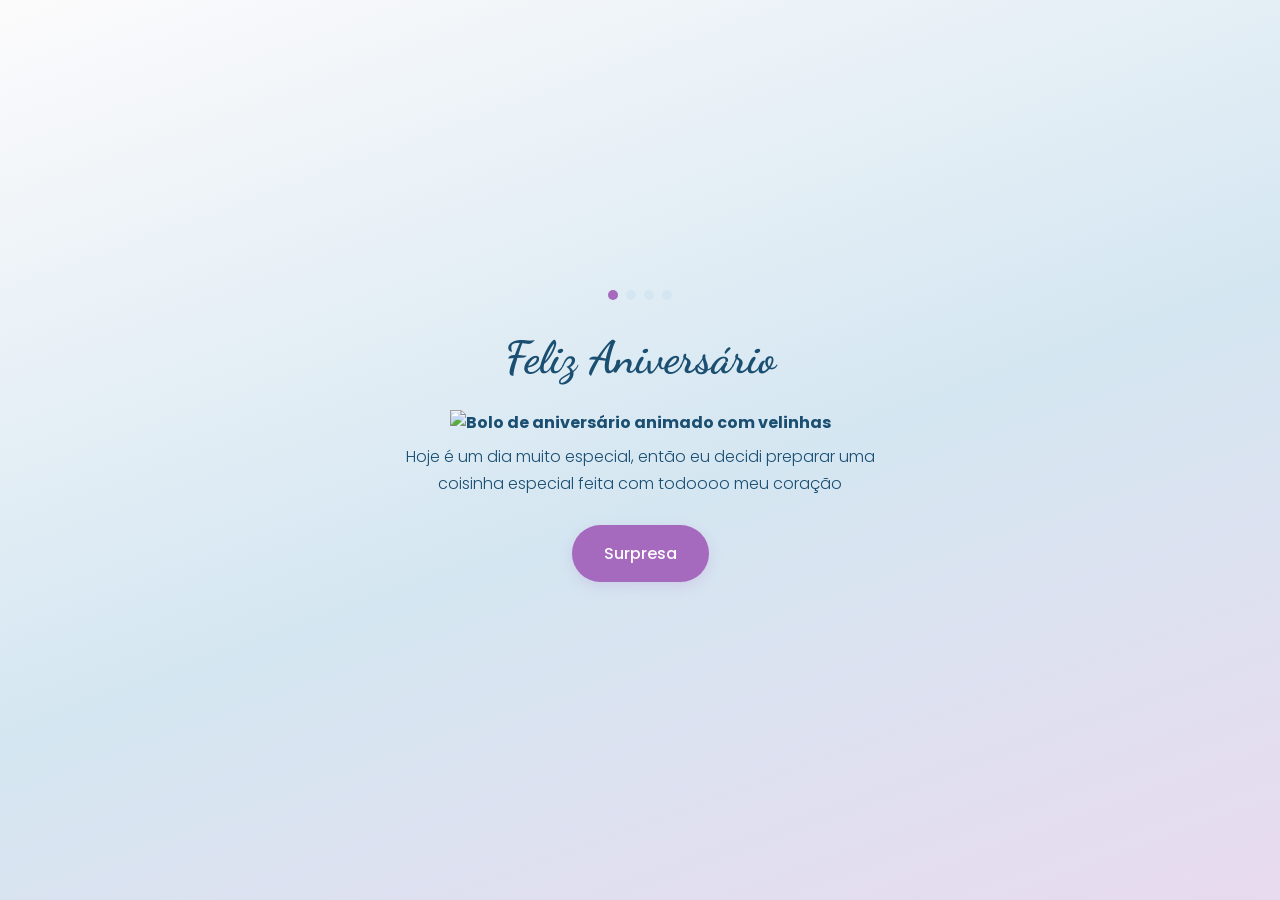
==== site/arqS/index.html @ d75536b0 "novo" ====
<!DOCTYPE html>
<html lang="pt-BR">
<head>
  <meta charset="UTF-8">
  <meta name="viewport" content="width=device-width, initial-scale=1.0">
  <title>Feliz Aniversário!</title>
  <link rel="stylesheet" href="style.css">
  <link rel="shortcut icon" href="https://images.vexels.com/media/users/3/235900/isolated/lists/5665592ae394923e3eaf761c663c0fcf-emoji-de-sapo-de-aniversario.png" type="image/x-icon">
</head>
<body>

  <div class="container">
    <div class="progresso">
      <span class="ativo"></span>
      <span></span>
      <span></span>
      <span></span>
    </div>

    <h1>Feliz Aniversário<b></h1>

    <img
      class="bolo-ilustracao"
      src="https://freepngimg.com/save/102950-emoji-birthday-happy-download-hq/512x512"
      alt="Bolo de aniversário animado com velinhas"
      onerror="this.onerror=null; this.src='https://em-content.zobj.net/source/apple/391/birthday-cake_1f382.png';"
    >

    <p>Hoje é um dia muito especial, então eu decidi preparar uma coisinha especial feita com todoooo meu coração</p>

    <a href="memorias.html" class="btn">Surpresa</a>
  </div>

  <script src="script.js"></script>
</body>
</html>
---- site/arqS/style.css ----
/* =========================================================
   Presente de Aniversário & Pedido — style.css
   Paleta: azul pastel, azul marinho, lilás pastel, lilás vibrante
   ========================================================= */

@import url('https://fonts.googleapis.com/css2?family=Dancing+Script:wght@600;700&family=Lora:ital,wght@1,400;1,500&family=Poppins:wght@300;400;500;600&display=swap');

:root {
  --azul-pastel: #D4E6F1;
  --azul-marinho: #1B4F72;
  --lilas-pastel: #E8DAEF;
  --lilas-vibrante: #A569BD;
  --lilas-vibrante-escuro: #8E44AD;
  --off-white: #FCFBFC;
  --sombra: 0 8px 24px rgba(27, 79, 114, 0.12);
  --sombra-suave: 0 4px 14px rgba(165, 105, 189, 0.18);
  --radius: 16px;
  --transicao: all 0.35s ease;
}

* {
  margin: 0;
  padding: 0;
  box-sizing: border-box;
}

html {
  scroll-behavior: smooth;
}

body {
  font-family: 'Poppins', sans-serif;
  background: linear-gradient(160deg, var(--off-white) 0%, var(--azul-pastel) 55%, var(--lilas-pastel) 100%);
  min-height: 100vh;
  color: var(--azul-marinho);
  display: flex;
  flex-direction: column;
  align-items: center;
  overflow-x: hidden;
}

.container {
  width: 100%;
  max-width: 480px;
  padding: 32px 20px 60px;
  display: flex;
  flex-direction: column;
  align-items: center;
  text-align: center;
  min-height: 100vh;
  justify-content: center;
}

h1, h2, .titulo-romantico {
  font-family: 'Dancing Script', cursive;
  color: var(--azul-marinho);
  line-height: 1.2;
}

h1 {
  font-size: clamp(2rem, 8vw, 2.8rem);
  margin-bottom: 24px;
}

h2 {
  font-size: clamp(1.7rem, 7vw, 2.3rem);
  margin-bottom: 20px;
}

p {
  font-weight: 300;
  line-height: 1.7;
  font-size: 1rem;
}

/* ---------- Cards ---------- */
.card {
  background: var(--off-white);
  border-radius: var(--radius);
  box-shadow: var(--sombra);
  padding: 28px 24px;
  width: 100%;
  transition: var(--transicao);
}

/* ---------- Botões ---------- */
.btn {
  display: inline-block;
  background: var(--lilas-vibrante);
  color: var(--off-white);
  font-family: 'Poppins', sans-serif;
  font-weight: 500;
  font-size: 1rem;
  border: none;
  border-radius: 50px;
  padding: 16px 32px;
  margin-top: 28px;
  cursor: pointer;
  box-shadow: var(--sombra-suave);
  transition: var(--transicao);
  text-decoration: none;
}

.btn:hover,
.btn:focus-visible {
  background: var(--lilas-vibrante-escuro);
  transform: translateY(-2px);
  box-shadow: 0 10px 20px rgba(165, 105, 189, 0.28);
}

.btn:focus-visible {
  outline: 3px solid var(--azul-marinho);
  outline-offset: 3px;
}

.btn-principal {
  font-size: 1.1rem;
  padding: 18px 36px;
  animation: pulsar 2.4s ease-in-out infinite;
}

@keyframes pulsar {
  0%, 100% { box-shadow: 0 0 0 0 rgba(165, 105, 189, 0.35); }
  50% { box-shadow: 0 0 0 12px rgba(165, 105, 189, 0); }
}

/* ---------- Tela 1: Parabéns ---------- */
.bolo-ilustracao {
  width: 180px;
  height: auto;
  margin-bottom: 8px;
  animation: balancar 3s ease-in-out infinite;
}

@keyframes balancar {
  0%, 100% { transform: rotate(-3deg); }
  50% { transform: rotate(3deg); }
}

.confetes-fundo {
  position: fixed;
  inset: 0;
  pointer-events: none;
  overflow: hidden;
  z-index: -1;
}

/* ---------- Tela 2: Memórias ---------- */
.grid-memorias {
  display: grid;
  grid-template-columns: repeat(2, 1fr);
  gap: 14px;
  width: 100%;
  margin-bottom: 28px;
}

.foto-memoria {
  width: 100%;
  aspect-ratio: 3 / 4;
  object-fit: cover;
  border-radius: 12px;
  box-shadow: var(--sombra-suave);
  transition: var(--transicao);
}

.foto-memoria:hover {
  transform: scale(1.04);
}

.card-poema {
  border-left: 4px solid var(--lilas-vibrante);
}

.card-poema p {
  font-style: italic;
  font-size: 1.05rem;
  color: var(--azul-marinho);
}

.card-poema p + p {
  margin-top: 12px;
}

/* ---------- Chat estilo Discord (memorias.html) ---------- */
.legenda-chat {
  font-size: 0.95rem;
  color: var(--azul-marinho);
  opacity: 0.75;
  margin-bottom: 14px;
}

.discord {
  width: 100%;
  background: #313338;
  border-radius: var(--radius);
  box-shadow: var(--sombra);
  overflow: hidden;
  margin-bottom: 28px;
  text-align: left;
  font-family: 'Poppins', 'gg sans', sans-serif;
}

.discord-topo {
  display: flex;
  align-items: center;
  gap: 10px;
  padding: 12px 16px;
  background: #2B2D31;
  border-bottom: 1px solid rgba(0, 0, 0, 0.25);
  color: #F2F3F5;
  font-size: 0.95rem;
  font-weight: 500;
}

.discord-hash {
  display: flex;
  align-items: center;
  justify-content: center;
  width: 30px;
  height: 30px;
  min-width: 30px;
  border-radius: 50%;
  overflow: hidden;
  background: var(--lilas-vibrante);
  color: #80848E;
  font-size: 1.25rem;
  font-weight: 400;
  line-height: 1;
}

/* Foto de perfil no cabeçalho: redonda e cortada no centro */
.discord-hash img {
  width: 100%;
  height: 100%;
  object-fit: cover;
  display: block;
}

.discord-mensagens {
  padding: 16px 0 8px;
  min-height: 300px;
  max-height: 420px;
  overflow-y: auto;
  scrollbar-width: thin;
  scrollbar-color: #1A1B1E #313338;
}

.discord-mensagens::-webkit-scrollbar {
  width: 8px;
}

.discord-mensagens::-webkit-scrollbar-thumb {
  background: #1A1B1E;
  border-radius: 4px;
}

.msg {
  display: flex;
  gap: 12px;
  padding: 3px 16px;
  opacity: 0;
  transform: translateY(6px);
  animation: msg-surgir 0.3s ease forwards;
}

.msg:hover {
  background: rgba(0, 0, 0, 0.12);
}

@keyframes msg-surgir {
  to { opacity: 1; transform: translateY(0); }
}

/* Primeira mensagem de um bloco: tem avatar e cabeçalho */
.msg-inicio {
  margin-top: 14px;
}

.msg-avatar {
  width: 38px;
  height: 38px;
  min-width: 38px;
  border-radius: 50%;
  display: flex;
  align-items: center;
  justify-content: center;
  font-size: 1.1rem;
  color: #fff;
}

.msg-avatar {
  position: relative;
  overflow: hidden;
  font-weight: 500;
}

/* A foto cobre a inicial; se a foto falhar, a inicial aparece */
.msg-avatar img {
  position: absolute;
  inset: 0;
  width: 100%;
  height: 100%;
  object-fit: cover;
  border-radius: 50%;
}

.msg-avatar-eu { background: var(--lilas-vibrante); }
.msg-avatar-voce { background: #5865F2; }

/* Espaço reservado no lugar do avatar em mensagens agrupadas */
.msg-avatar-vazio {
  width: 38px;
  min-width: 38px;
}

.msg-conteudo {
  flex: 1;
  min-width: 0;
}

.msg-cabecalho {
  display: flex;
  align-items: baseline;
  gap: 8px;
  margin-bottom: 2px;
  flex-wrap: wrap;
}

.msg-autor {
  font-size: 0.95rem;
  font-weight: 500;
}

.msg-autor-eu { color: #C9A0E8; }
.msg-autor-voce { color: #7CB7F0; }

.msg-hora {
  font-size: 0.7rem;
  color: #949BA4;
  font-weight: 300;
}

.msg-texto {
  font-size: 0.93rem;
  line-height: 1.45;
  color: #DBDEE1;
  font-weight: 300;
  word-wrap: break-word;
}

.msg-reacao {
  display: inline-flex;
  align-items: center;
  gap: 5px;
  margin-top: 6px;
  padding: 3px 8px;
  background: rgba(88, 101, 242, 0.15);
  border: 1px solid rgba(88, 101, 242, 0.5);
  border-radius: 8px;
  font-size: 0.8rem;
  color: #DBDEE1;
}

/* Narrador: comentário no meio da conversa */
.narrador {
  display: flex;
  align-items: center;
  gap: 10px;
  margin: 18px 16px 10px;
  opacity: 0;
  animation: msg-surgir 0.5s ease forwards;
}

.narrador::before,
.narrador::after {
  content: '';
  flex: 1;
  height: 1px;
  background: rgba(165, 105, 189, 0.45);
}

.narrador-texto {
  max-width: 78%;
  text-align: center;
  font-family: 'Lora', Georgia, serif;
  font-style: italic;
  font-size: 0.95rem;
  line-height: 1.5;
  color: #C9A0E8;
}

/* Indicador "está digitando..." */
.discord-digitando {
  display: flex;
  align-items: center;
  gap: 8px;
  padding: 6px 16px;
  font-size: 0.78rem;
  color: #949BA4;
  font-weight: 300;
}

.discord-digitando .pontos {
  display: flex;
  gap: 3px;
}

.discord-digitando .pontos span {
  width: 5px;
  height: 5px;
  border-radius: 50%;
  background: #949BA4;
  animation: piscar 1.1s infinite ease-in-out;
}

.discord-digitando .pontos span:nth-child(2) { animation-delay: 0.15s; }
.discord-digitando .pontos span:nth-child(3) { animation-delay: 0.3s; }

@keyframes piscar {
  0%, 100% { transform: translateY(0); opacity: 0.4; }
  50% { transform: translateY(-3px); opacity: 1; }
}

.discord-input {
  margin: 8px 16px 16px;
  padding: 11px 16px;
  background: #383A40;
  border-radius: 8px;
  color: #6D6F78;
  font-size: 0.88rem;
  font-weight: 300;
}

/* ---------- Tela 3: Motivos ---------- */
.grid-motivos {
  display: grid;
  grid-template-columns: 1fr 1fr;
  gap: 16px;
  width: 100%;
  margin: 24px 0 8px;
}

.card-motivo {
  padding: 20px 14px;
  background: var(--lilas-pastel);
  box-shadow: none;
}

.card-motivo .icone {
  font-size: 1.8rem;
  display: block;
  margin-bottom: 10px;
}

.card-motivo p {
  font-size: 0.9rem;
  color: var(--azul-marinho);
}

/* ---------- Tela 4: Pedido ---------- */
.palco-pedido {
  position: relative;
  width: 100%;
  min-height: 60vh;
  display: flex;
  flex-direction: column;
  align-items: center;
  justify-content: center;
}

.grupo-botoes-pedido {
  position: relative;
  width: 100%;
  min-height: 220px;
  display: flex;
  align-items: center;
  justify-content: center;
  gap: 20px;
}

#btn-sim {
  position: relative;
  z-index: 2;
}

#btn-nao {
  z-index: 3;
  background: var(--azul-pastel);
  color: var(--azul-marinho);
  box-shadow: var(--sombra);
}

#btn-nao:hover {
  background: var(--azul-pastel);
  transform: none;
}

.card-comemoracao {
  display: none;
  margin-top: 32px;
  background: var(--lilas-pastel);
  border: 2px solid var(--lilas-vibrante);
}

.card-comemoracao.mostrar {
  display: block;
  animation: aparecer 0.5s ease forwards;
}

@keyframes aparecer {
  from { opacity: 0; transform: translateY(12px) scale(0.96); }
  to { opacity: 1; transform: translateY(0) scale(1); }
}

.card-comemoracao p {
  font-family: 'Lora', Georgia, serif;
  font-size: 1.6rem;
  color: var(--azul-marinho);
}

/* ---------- Barra de progresso das telas ---------- */
.progresso {
  display: flex;
  gap: 8px;
  margin-bottom: 32px;
}

.progresso span {
  width: 10px;
  height: 10px;
  border-radius: 50%;
  background: var(--azul-pastel);
}

.progresso span.ativo {
  background: var(--lilas-vibrante);
}

/* ---------- Responsivo ---------- */
@media (min-width: 600px) {
  .container {
    max-width: 560px;
  }

  .grid-memorias {
    grid-template-columns: repeat(3, 1fr);
  }
}

@media (prefers-reduced-motion: reduce) {
  *, *::before, *::after {
    animation-duration: 0.01ms !important;
    animation-iteration-count: 1 !important;
    transition-duration: 0.01ms !important;
  }
}
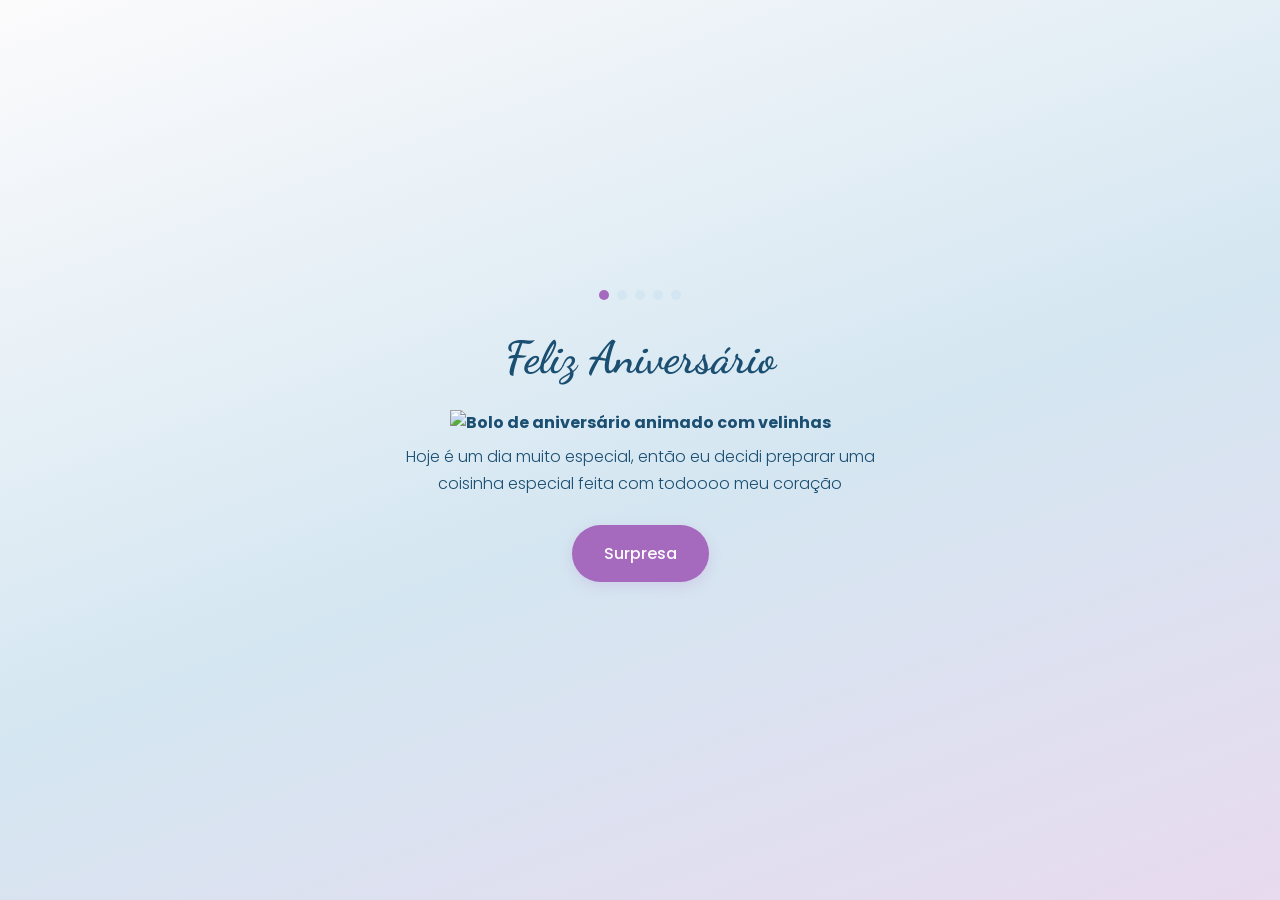
==== commit 6bcaf4fb: "bump" ====
--- a/site/arqS/index.html
+++ b/site/arqS/index.html
@@ -12,6 +12,7 @@
   <div class="container">
     <div class="progresso">
       <span class="ativo"></span>
+      <span></span>
       <span></span>
       <span></span>
       <span></span>
--- a/site/arqS/style.css
+++ b/site/arqS/style.css
@@ -1,556 +1,563 @@
-/* =========================================================
-   Presente de Aniversário & Pedido — style.css
-   Paleta: azul pastel, azul marinho, lilás pastel, lilás vibrante
-   ========================================================= */
-
-@import url('https://fonts.googleapis.com/css2?family=Dancing+Script:wght@600;700&family=Lora:ital,wght@1,400;1,500&family=Poppins:wght@300;400;500;600&display=swap');
-
-:root {
-  --azul-pastel: #D4E6F1;
-  --azul-marinho: #1B4F72;
-  --lilas-pastel: #E8DAEF;
-  --lilas-vibrante: #A569BD;
-  --lilas-vibrante-escuro: #8E44AD;
-  --off-white: #FCFBFC;
-  --sombra: 0 8px 24px rgba(27, 79, 114, 0.12);
-  --sombra-suave: 0 4px 14px rgba(165, 105, 189, 0.18);
-  --radius: 16px;
-  --transicao: all 0.35s ease;
+  /* =========================================================
+    Presente de Aniversário & Pedido — style.css
+    Paleta: azul pastel, azul marinho, lilás pastel, lilás vibrante
+    ========================================================= */
+
+  @import url('https://fonts.googleapis.com/css2?family=Dancing+Script:wght@600;700&family=Lora:ital,wght@1,400;1,500&family=Poppins:wght@300;400;500;600&display=swap');
+
+  :root {
+    --azul-pastel: #D4E6F1;
+    --azul-marinho: #1B4F72;
+    --lilas-pastel: #E8DAEF;
+    --lilas-vibrante: #A569BD;
+    --lilas-vibrante-escuro: #8E44AD;
+    --off-white: #FCFBFC;
+    --sombra: 0 8px 24px rgba(27, 79, 114, 0.12);
+    --sombra-suave: 0 4px 14px rgba(165, 105, 189, 0.18);
+    --radius: 16px;
+    --transicao: all 0.35s ease;
+  }
+
+  * {
+    margin: 0;
+    padding: 0;
+    box-sizing: border-box;
+  }
+
+  html {
+    scroll-behavior: smooth;
+  }
+
+  body {
+    font-family: 'Poppins', sans-serif;
+    background: linear-gradient(160deg, var(--off-white) 0%, var(--azul-pastel) 55%, var(--lilas-pastel) 100%);
+    min-height: 100vh;
+    color: var(--azul-marinho);
+    display: flex;
+    flex-direction: column;
+    align-items: center;
+    overflow-x: hidden;
+  }
+
+  .container {
+    width: 100%;
+    max-width: 480px;
+    padding: 32px 20px 60px;
+    display: flex;
+    flex-direction: column;
+    align-items: center;
+    text-align: center;
+    min-height: 100vh;
+    justify-content: center;
+  }
+
+  h1, h2, .titulo-romantico {
+    font-family: 'Dancing Script', cursive;
+    color: var(--azul-marinho);
+    line-height: 1.2;
+  }
+
+  h1 {
+    font-size: clamp(2rem, 8vw, 2.8rem);
+    margin-bottom: 24px;
+  }
+
+  h2 {
+    font-size: clamp(1.7rem, 7vw, 2.3rem);
+    margin-bottom: 20px;
+  }
+
+  p {
+    font-weight: 300;
+    line-height: 1.7;
+    font-size: 1rem;
+  }
+
+  /* ---------- Cards ---------- */
+  .card {
+    background: var(--off-white);
+    border-radius: var(--radius);
+    box-shadow: var(--sombra);
+    padding: 28px 24px;
+    width: 100%;
+    transition: var(--transicao);
+  }
+
+  /* ---------- Botões ---------- */
+  .btn {
+    display: inline-block;
+    background: var(--lilas-vibrante);
+    color: var(--off-white);
+    font-family: 'Poppins', sans-serif;
+    font-weight: 500;
+    font-size: 1rem;
+    border: none;
+    border-radius: 50px;
+    padding: 16px 32px;
+    margin-top: 28px;
+    cursor: pointer;
+    box-shadow: var(--sombra-suave);
+    transition: var(--transicao);
+    text-decoration: none;
+  }
+
+  .btn:hover,
+  .btn:focus-visible {
+    background: var(--lilas-vibrante-escuro);
+    transform: translateY(-2px);
+    box-shadow: 0 10px 20px rgba(165, 105, 189, 0.28);
+  }
+
+  .btn:focus-visible {
+    outline: 3px solid var(--azul-marinho);
+    outline-offset: 3px;
+  }
+
+  .btn-principal {
+    font-size: 1.1rem;
+    padding: 18px 36px;
+    animation: pulsar 2.4s ease-in-out infinite;
+  }
+
+  @keyframes pulsar {
+    0%, 100% { box-shadow: 0 0 0 0 rgba(165, 105, 189, 0.35); }
+    50% { box-shadow: 0 0 0 12px rgba(165, 105, 189, 0); }
+  }
+
+  /* ---------- Tela 1: Parabéns ---------- */
+  .bolo-ilustracao {
+    width: 180px;
+    height: auto;
+    margin-bottom: 8px;
+    animation: balancar 3s ease-in-out infinite;
+  }
+
+  @keyframes balancar {
+    0%, 100% { transform: rotate(-3deg); }
+    50% { transform: rotate(3deg); }
+  }
+
+  .confetes-fundo {
+    position: fixed;
+    inset: 0;
+    pointer-events: none;
+    overflow: hidden;
+    z-index: -1;
+  }
+
+  /* ---------- Tela 2: Memórias ---------- */
+  .grid-memorias {
+    display: grid;
+    grid-template-columns: repeat(2, 1fr);
+    gap: 14px;
+    width: 100%;
+    margin-bottom: 28px;
+  }
+
+  .foto-memoria {
+    width: 100%;
+    aspect-ratio: 3 / 4;
+    object-fit: cover;
+    border-radius: 12px;
+    box-shadow: var(--sombra-suave);
+    transition: var(--transicao);
+  }
+
+  .foto-memoria:hover {
+    transform: scale(1.04);
+  }
+
+  .card-poema {
+    border-left: 4px solid var(--lilas-vibrante);
+  }
+
+  .card-poema p {
+    font-style: italic;
+    font-size: 1.05rem;
+    color: var(--azul-marinho);
+  }
+
+  .card-poema p + p {
+    margin-top: 12px;
+  }
+
+  /* ---------- Chat estilo Discord (memorias.html) ---------- */
+  .legenda-chat {
+    font-size: 0.95rem;
+    color: var(--azul-marinho);
+    opacity: 0.75;
+    margin-bottom: 14px;
+  }
+
+  .discord {
+    width: 100%;
+    background: #313338;
+    border-radius: var(--radius);
+    box-shadow: var(--sombra);
+    overflow: hidden;
+    margin-bottom: 28px;
+    text-align: left;
+    font-family: 'Poppins', 'gg sans', sans-serif;
+  }
+
+  .discord-topo {
+    display: flex;
+    align-items: center;
+    gap: 10px;
+    padding: 12px 16px;
+    background: #2B2D31;
+    border-bottom: 1px solid rgba(0, 0, 0, 0.25);
+    color: #F2F3F5;
+    font-size: 0.95rem;
+    font-weight: 500;
+  }
+
+  .discord-hash {
+    display: flex;
+    align-items: center;
+    justify-content: center;
+    width: 30px;
+    height: 30px;
+    min-width: 30px;
+    border-radius: 50%;
+    overflow: hidden;
+    background: var(--lilas-vibrante);
+    color: #80848E;
+    font-size: 1.25rem;
+    font-weight: 400;
+    line-height: 1;
+  }
+
+  /* Foto de perfil no cabeçalho: redonda e cortada no centro */
+  .discord-hash img {
+    width: 100%;
+    height: 100%;
+    object-fit: cover;
+    display: block;
+  }
+
+  .discord-mensagens {
+    padding: 16px 0 8px;
+    min-height: 300px;
+    max-height: 420px;
+    overflow-y: auto;
+    scrollbar-width: thin;
+    scrollbar-color: #1A1B1E #313338;
+  }
+
+  .discord-mensagens::-webkit-scrollbar {
+    width: 8px;
+  }
+
+  .discord-mensagens::-webkit-scrollbar-thumb {
+    background: #1A1B1E;
+    border-radius: 4px;
+  }
+
+  .msg {
+    display: flex;
+    gap: 12px;
+    padding: 3px 16px;
+    opacity: 0;
+    transform: translateY(6px);
+    animation: msg-surgir 0.3s ease forwards;
+  }
+
+  .msg:hover {
+    background: rgba(0, 0, 0, 0.12);
+  }
+
+  @keyframes msg-surgir {
+    to { opacity: 1; transform: translateY(0); }
+  }
+
+  /* Primeira mensagem de um bloco: tem avatar e cabeçalho */
+  .msg-inicio {
+    margin-top: 14px;
+  }
+
+  .msg-avatar {
+    width: 38px;
+    height: 38px;
+    min-width: 38px;
+    border-radius: 50%;
+    display: flex;
+    align-items: center;
+    justify-content: center;
+    font-size: 1.1rem;
+    color: #fff;
+  }
+
+  .msg-avatar {
+    position: relative;
+    overflow: hidden;
+    font-weight: 500;
+  }
+
+  /* A foto cobre a inicial; se a foto falhar, a inicial aparece */
+  .msg-avatar img {
+    position: absolute;
+    inset: 0;
+    width: 100%;
+    height: 100%;
+    object-fit: cover;
+    border-radius: 50%;
+  }
+
+  .msg-avatar-eu { background: var(--lilas-vibrante); }
+  .msg-avatar-voce { background: #5865F2; }
+
+  /* Espaço reservado no lugar do avatar em mensagens agrupadas */
+  .msg-avatar-vazio {
+    width: 38px;
+    min-width: 38px;
+  }
+
+  .msg-conteudo {
+    flex: 1;
+    min-width: 0;
+  }
+
+  .msg-cabecalho {
+    display: flex;
+    align-items: baseline;
+    gap: 8px;
+    margin-bottom: 2px;
+    flex-wrap: wrap;
+  }
+
+  .msg-autor {
+    font-size: 0.95rem;
+    font-weight: 500;
+  }
+
+  .msg-autor-eu { color: #C9A0E8; }
+  .msg-autor-voce { color: #7CB7F0; }
+
+  .msg-hora {
+    font-size: 0.7rem;
+    color: #949BA4;
+    font-weight: 300;
+  }
+
+  .msg-texto {
+    font-size: 0.93rem;
+    line-height: 1.45;
+    color: #DBDEE1;
+    font-weight: 300;
+    word-wrap: break-word;
+  }
+
+  .msg-reacao {
+    display: inline-flex;
+    align-items: center;
+    gap: 5px;
+    margin-top: 6px;
+    padding: 3px 8px;
+    background: rgba(88, 101, 242, 0.15);
+    border: 1px solid rgba(88, 101, 242, 0.5);
+    border-radius: 8px;
+    font-size: 0.8rem;
+    color: #DBDEE1;
+  }
+
+  /* Narrador: comentário no meio da conversa */
+  .narrador {
+    display: flex;
+    align-items: center;
+    gap: 10px;
+    margin: 18px 16px 10px;
+    opacity: 0;
+    animation: msg-surgir 0.5s ease forwards;
+  }
+
+  .narrador::before,
+  .narrador::after {
+    content: '';
+    flex: 1;
+    height: 1px;
+    background: rgba(165, 105, 189, 0.45);
+  }
+
+  .narrador-texto {
+    max-width: 78%;
+    text-align: center;
+    font-family: 'Lora', Georgia, serif;
+    font-style: italic;
+    font-size: 0.95rem;
+    line-height: 1.5;
+    color: #C9A0E8;
+  }
+
+  /* Indicador "está digitando..." */
+  .discord-digitando {
+    display: flex;
+    align-items: center;
+    gap: 8px;
+    padding: 6px 16px;
+    font-size: 0.78rem;
+    color: #949BA4;
+    font-weight: 300;
+  }
+
+  .discord-digitando .pontos {
+    display: flex;
+    gap: 3px;
+  }
+
+  .discord-digitando .pontos span {
+    width: 5px;
+    height: 5px;
+    border-radius: 50%;
+    background: #949BA4;
+    animation: piscar 1.1s infinite ease-in-out;
+  }
+
+  .discord-digitando .pontos span:nth-child(2) { animation-delay: 0.15s; }
+  .discord-digitando .pontos span:nth-child(3) { animation-delay: 0.3s; }
+
+  @keyframes piscar {
+    0%, 100% { transform: translateY(0); opacity: 0.4; }
+    50% { transform: translateY(-3px); opacity: 1; }
+  }
+
+  .discord-input {
+    margin: 8px 16px 16px;
+    padding: 11px 16px;
+    background: #383A40;
+    border-radius: 8px;
+    color: #6D6F78;
+    font-size: 0.88rem;
+    font-weight: 300;
+  }
+
+  /* ---------- Tela 3: Motivos ---------- */
+  .grid-motivos {
+    display: grid;
+    grid-template-columns: 1fr 1fr;
+    gap: 16px;
+    width: 100%;
+    margin: 24px 0 8px;
+  }
+
+  .card-motivo {
+    padding: 20px 14px;
+    background: var(--lilas-pastel);
+    box-shadow: none;
+  }
+
+  .card-motivo .icone {
+    font-size: 1.8rem;
+    display: block;
+    margin-bottom: 10px;
+  }
+
+  .card-motivo p {
+    font-size: 0.9rem;
+    color: var(--azul-marinho);
+  }
+
+  /* ---------- Tela 4: Pedido ---------- */
+  .palco-pedido {
+    position: relative;
+    width: 100%;
+    min-height: 60vh;
+    display: flex;
+    flex-direction: column;
+    align-items: center;
+    justify-content: center;
+  }
+
+.imagem-pedido {
+  display: block;
+  width: 100%;
+  max-width: 120px;
+  margin: 20px auto 0;
 }
 
-* {
-  margin: 0;
-  padding: 0;
-  box-sizing: border-box;
-}
-
-html {
-  scroll-behavior: smooth;
-}
-
-body {
-  font-family: 'Poppins', sans-serif;
-  background: linear-gradient(160deg, var(--off-white) 0%, var(--azul-pastel) 55%, var(--lilas-pastel) 100%);
-  min-height: 100vh;
-  color: var(--azul-marinho);
-  display: flex;
-  flex-direction: column;
-  align-items: center;
-  overflow-x: hidden;
-}
-
-.container {
-  width: 100%;
-  max-width: 480px;
-  padding: 32px 20px 60px;
-  display: flex;
-  flex-direction: column;
-  align-items: center;
-  text-align: center;
-  min-height: 100vh;
-  justify-content: center;
-}
-
-h1, h2, .titulo-romantico {
-  font-family: 'Dancing Script', cursive;
-  color: var(--azul-marinho);
-  line-height: 1.2;
-}
-
-h1 {
-  font-size: clamp(2rem, 8vw, 2.8rem);
-  margin-bottom: 24px;
-}
-
-h2 {
-  font-size: clamp(1.7rem, 7vw, 2.3rem);
-  margin-bottom: 20px;
-}
-
-p {
-  font-weight: 300;
-  line-height: 1.7;
-  font-size: 1rem;
-}
-
-/* ---------- Cards ---------- */
-.card {
-  background: var(--off-white);
-  border-radius: var(--radius);
-  box-shadow: var(--sombra);
-  padding: 28px 24px;
-  width: 100%;
-  transition: var(--transicao);
-}
-
-/* ---------- Botões ---------- */
-.btn {
-  display: inline-block;
-  background: var(--lilas-vibrante);
-  color: var(--off-white);
-  font-family: 'Poppins', sans-serif;
-  font-weight: 500;
-  font-size: 1rem;
-  border: none;
-  border-radius: 50px;
-  padding: 16px 32px;
-  margin-top: 28px;
-  cursor: pointer;
-  box-shadow: var(--sombra-suave);
-  transition: var(--transicao);
-  text-decoration: none;
-}
-
-.btn:hover,
-.btn:focus-visible {
-  background: var(--lilas-vibrante-escuro);
-  transform: translateY(-2px);
-  box-shadow: 0 10px 20px rgba(165, 105, 189, 0.28);
-}
-
-.btn:focus-visible {
-  outline: 3px solid var(--azul-marinho);
-  outline-offset: 3px;
-}
-
-.btn-principal {
-  font-size: 1.1rem;
-  padding: 18px 36px;
-  animation: pulsar 2.4s ease-in-out infinite;
-}
-
-@keyframes pulsar {
-  0%, 100% { box-shadow: 0 0 0 0 rgba(165, 105, 189, 0.35); }
-  50% { box-shadow: 0 0 0 12px rgba(165, 105, 189, 0); }
-}
-
-/* ---------- Tela 1: Parabéns ---------- */
-.bolo-ilustracao {
-  width: 180px;
-  height: auto;
-  margin-bottom: 8px;
-  animation: balancar 3s ease-in-out infinite;
-}
-
-@keyframes balancar {
-  0%, 100% { transform: rotate(-3deg); }
-  50% { transform: rotate(3deg); }
-}
-
-.confetes-fundo {
-  position: fixed;
-  inset: 0;
-  pointer-events: none;
-  overflow: hidden;
-  z-index: -1;
-}
-
-/* ---------- Tela 2: Memórias ---------- */
-.grid-memorias {
-  display: grid;
-  grid-template-columns: repeat(2, 1fr);
-  gap: 14px;
-  width: 100%;
-  margin-bottom: 28px;
-}
-
-.foto-memoria {
-  width: 100%;
-  aspect-ratio: 3 / 4;
-  object-fit: cover;
-  border-radius: 12px;
-  box-shadow: var(--sombra-suave);
-  transition: var(--transicao);
-}
-
-.foto-memoria:hover {
-  transform: scale(1.04);
-}
-
-.card-poema {
-  border-left: 4px solid var(--lilas-vibrante);
-}
-
-.card-poema p {
-  font-style: italic;
-  font-size: 1.05rem;
-  color: var(--azul-marinho);
-}
-
-.card-poema p + p {
-  margin-top: 12px;
-}
-
-/* ---------- Chat estilo Discord (memorias.html) ---------- */
-.legenda-chat {
-  font-size: 0.95rem;
-  color: var(--azul-marinho);
-  opacity: 0.75;
-  margin-bottom: 14px;
-}
-
-.discord {
-  width: 100%;
-  background: #313338;
-  border-radius: var(--radius);
-  box-shadow: var(--sombra);
-  overflow: hidden;
-  margin-bottom: 28px;
-  text-align: left;
-  font-family: 'Poppins', 'gg sans', sans-serif;
-}
-
-.discord-topo {
-  display: flex;
-  align-items: center;
-  gap: 10px;
-  padding: 12px 16px;
-  background: #2B2D31;
-  border-bottom: 1px solid rgba(0, 0, 0, 0.25);
-  color: #F2F3F5;
-  font-size: 0.95rem;
-  font-weight: 500;
-}
-
-.discord-hash {
-  display: flex;
-  align-items: center;
-  justify-content: center;
-  width: 30px;
-  height: 30px;
-  min-width: 30px;
-  border-radius: 50%;
-  overflow: hidden;
-  background: var(--lilas-vibrante);
-  color: #80848E;
-  font-size: 1.25rem;
-  font-weight: 400;
-  line-height: 1;
-}
-
-/* Foto de perfil no cabeçalho: redonda e cortada no centro */
-.discord-hash img {
-  width: 100%;
-  height: 100%;
-  object-fit: cover;
-  display: block;
-}
-
-.discord-mensagens {
-  padding: 16px 0 8px;
-  min-height: 300px;
-  max-height: 420px;
-  overflow-y: auto;
-  scrollbar-width: thin;
-  scrollbar-color: #1A1B1E #313338;
-}
-
-.discord-mensagens::-webkit-scrollbar {
-  width: 8px;
-}
-
-.discord-mensagens::-webkit-scrollbar-thumb {
-  background: #1A1B1E;
-  border-radius: 4px;
-}
-
-.msg {
-  display: flex;
-  gap: 12px;
-  padding: 3px 16px;
-  opacity: 0;
-  transform: translateY(6px);
-  animation: msg-surgir 0.3s ease forwards;
-}
-
-.msg:hover {
-  background: rgba(0, 0, 0, 0.12);
-}
-
-@keyframes msg-surgir {
-  to { opacity: 1; transform: translateY(0); }
-}
-
-/* Primeira mensagem de um bloco: tem avatar e cabeçalho */
-.msg-inicio {
-  margin-top: 14px;
-}
-
-.msg-avatar {
-  width: 38px;
-  height: 38px;
-  min-width: 38px;
-  border-radius: 50%;
-  display: flex;
-  align-items: center;
-  justify-content: center;
-  font-size: 1.1rem;
-  color: #fff;
-}
-
-.msg-avatar {
-  position: relative;
-  overflow: hidden;
-  font-weight: 500;
-}
-
-/* A foto cobre a inicial; se a foto falhar, a inicial aparece */
-.msg-avatar img {
-  position: absolute;
-  inset: 0;
-  width: 100%;
-  height: 100%;
-  object-fit: cover;
-  border-radius: 50%;
-}
-
-.msg-avatar-eu { background: var(--lilas-vibrante); }
-.msg-avatar-voce { background: #5865F2; }
-
-/* Espaço reservado no lugar do avatar em mensagens agrupadas */
-.msg-avatar-vazio {
-  width: 38px;
-  min-width: 38px;
-}
-
-.msg-conteudo {
-  flex: 1;
-  min-width: 0;
-}
-
-.msg-cabecalho {
-  display: flex;
-  align-items: baseline;
-  gap: 8px;
-  margin-bottom: 2px;
-  flex-wrap: wrap;
-}
-
-.msg-autor {
-  font-size: 0.95rem;
-  font-weight: 500;
-}
-
-.msg-autor-eu { color: #C9A0E8; }
-.msg-autor-voce { color: #7CB7F0; }
-
-.msg-hora {
-  font-size: 0.7rem;
-  color: #949BA4;
-  font-weight: 300;
-}
-
-.msg-texto {
-  font-size: 0.93rem;
-  line-height: 1.45;
-  color: #DBDEE1;
-  font-weight: 300;
-  word-wrap: break-word;
-}
-
-.msg-reacao {
-  display: inline-flex;
-  align-items: center;
-  gap: 5px;
-  margin-top: 6px;
-  padding: 3px 8px;
-  background: rgba(88, 101, 242, 0.15);
-  border: 1px solid rgba(88, 101, 242, 0.5);
-  border-radius: 8px;
-  font-size: 0.8rem;
-  color: #DBDEE1;
-}
-
-/* Narrador: comentário no meio da conversa */
-.narrador {
-  display: flex;
-  align-items: center;
-  gap: 10px;
-  margin: 18px 16px 10px;
-  opacity: 0;
-  animation: msg-surgir 0.5s ease forwards;
-}
-
-.narrador::before,
-.narrador::after {
-  content: '';
-  flex: 1;
-  height: 1px;
-  background: rgba(165, 105, 189, 0.45);
-}
-
-.narrador-texto {
-  max-width: 78%;
-  text-align: center;
-  font-family: 'Lora', Georgia, serif;
-  font-style: italic;
-  font-size: 0.95rem;
-  line-height: 1.5;
-  color: #C9A0E8;
-}
-
-/* Indicador "está digitando..." */
-.discord-digitando {
-  display: flex;
-  align-items: center;
-  gap: 8px;
-  padding: 6px 16px;
-  font-size: 0.78rem;
-  color: #949BA4;
-  font-weight: 300;
-}
-
-.discord-digitando .pontos {
-  display: flex;
-  gap: 3px;
-}
-
-.discord-digitando .pontos span {
-  width: 5px;
-  height: 5px;
-  border-radius: 50%;
-  background: #949BA4;
-  animation: piscar 1.1s infinite ease-in-out;
-}
-
-.discord-digitando .pontos span:nth-child(2) { animation-delay: 0.15s; }
-.discord-digitando .pontos span:nth-child(3) { animation-delay: 0.3s; }
-
-@keyframes piscar {
-  0%, 100% { transform: translateY(0); opacity: 0.4; }
-  50% { transform: translateY(-3px); opacity: 1; }
-}
-
-.discord-input {
-  margin: 8px 16px 16px;
-  padding: 11px 16px;
-  background: #383A40;
-  border-radius: 8px;
-  color: #6D6F78;
-  font-size: 0.88rem;
-  font-weight: 300;
-}
-
-/* ---------- Tela 3: Motivos ---------- */
-.grid-motivos {
-  display: grid;
-  grid-template-columns: 1fr 1fr;
-  gap: 16px;
-  width: 100%;
-  margin: 24px 0 8px;
-}
-
-.card-motivo {
-  padding: 20px 14px;
-  background: var(--lilas-pastel);
-  box-shadow: none;
-}
-
-.card-motivo .icone {
-  font-size: 1.8rem;
-  display: block;
-  margin-bottom: 10px;
-}
-
-.card-motivo p {
-  font-size: 0.9rem;
-  color: var(--azul-marinho);
-}
-
-/* ---------- Tela 4: Pedido ---------- */
-.palco-pedido {
-  position: relative;
-  width: 100%;
-  min-height: 60vh;
-  display: flex;
-  flex-direction: column;
-  align-items: center;
-  justify-content: center;
-}
-
-.grupo-botoes-pedido {
-  position: relative;
-  width: 100%;
-  min-height: 220px;
-  display: flex;
-  align-items: center;
-  justify-content: center;
-  gap: 20px;
-}
-
-#btn-sim {
-  position: relative;
-  z-index: 2;
-}
-
-#btn-nao {
-  z-index: 3;
-  background: var(--azul-pastel);
-  color: var(--azul-marinho);
-  box-shadow: var(--sombra);
-}
-
-#btn-nao:hover {
-  background: var(--azul-pastel);
-  transform: none;
-}
-
-.card-comemoracao {
-  display: none;
-  margin-top: 32px;
-  background: var(--lilas-pastel);
-  border: 2px solid var(--lilas-vibrante);
-}
-
-.card-comemoracao.mostrar {
-  display: block;
-  animation: aparecer 0.5s ease forwards;
-}
-
-@keyframes aparecer {
-  from { opacity: 0; transform: translateY(12px) scale(0.96); }
-  to { opacity: 1; transform: translateY(0) scale(1); }
-}
-
-.card-comemoracao p {
-  font-family: 'Lora', Georgia, serif;
-  font-size: 1.6rem;
-  color: var(--azul-marinho);
-}
-
-/* ---------- Barra de progresso das telas ---------- */
-.progresso {
-  display: flex;
-  gap: 8px;
-  margin-bottom: 32px;
-}
-
-.progresso span {
-  width: 10px;
-  height: 10px;
-  border-radius: 50%;
-  background: var(--azul-pastel);
-}
-
-.progresso span.ativo {
-  background: var(--lilas-vibrante);
-}
-
-/* ---------- Responsivo ---------- */
-@media (min-width: 600px) {
-  .container {
-    max-width: 560px;
-  }
-
-  .grid-memorias {
-    grid-template-columns: repeat(3, 1fr);
-  }
-}
-
-@media (prefers-reduced-motion: reduce) {
-  *, *::before, *::after {
-    animation-duration: 0.01ms !important;
-    animation-iteration-count: 1 !important;
-    transition-duration: 0.01ms !important;
-  }
-}+  .grupo-botoes-pedido {
+    position: relative;
+    width: 100%;
+    min-height: 220px;
+    display: flex;
+    align-items: center;
+    justify-content: center;
+    gap: 20px;
+  }
+
+  #btn-sim {
+    position: relative;
+    z-index: 2;
+  }
+
+  #btn-nao {
+    z-index: 3;
+    background: var(--azul-pastel);
+    color: var(--azul-marinho);
+    box-shadow: var(--sombra);
+  }
+
+  #btn-nao:hover {
+    background: var(--azul-pastel);
+    transform: none;
+  }
+
+  .card-comemoracao {
+    display: none;
+    margin-top: 32px;
+    background: var(--lilas-pastel);
+    border: 2px solid var(--lilas-vibrante);
+  }
+
+  .card-comemoracao.mostrar {
+    display: block;
+    animation: aparecer 0.5s ease forwards;
+  }
+
+  @keyframes aparecer {
+    from { opacity: 0; transform: translateY(12px) scale(0.96); }
+    to { opacity: 1; transform: translateY(0) scale(1); }
+  }
+
+  .card-comemoracao p {
+    font-family: 'Lora', Georgia, serif;
+    font-size: 1.6rem;
+    color: var(--azul-marinho);
+  }
+
+  /* ---------- Barra de progresso das telas ---------- */
+  .progresso {
+    display: flex;
+    gap: 8px;
+    margin-bottom: 32px;
+  }
+
+  .progresso span {
+    width: 10px;
+    height: 10px;
+    border-radius: 50%;
+    background: var(--azul-pastel);
+  }
+
+  .progresso span.ativo {
+    background: var(--lilas-vibrante);
+  }
+
+  /* ---------- Responsivo ---------- */
+  @media (min-width: 600px) {
+    .container {
+      max-width: 560px;
+    }
+
+    .grid-memorias {
+      grid-template-columns: repeat(3, 1fr);
+    }
+  }
+
+  @media (prefers-reduced-motion: reduce) {
+    *, *::before, *::after {
+      animation-duration: 0.01ms !important;
+      animation-iteration-count: 1 !important;
+      transition-duration: 0.01ms !important;
+    }
+  }
